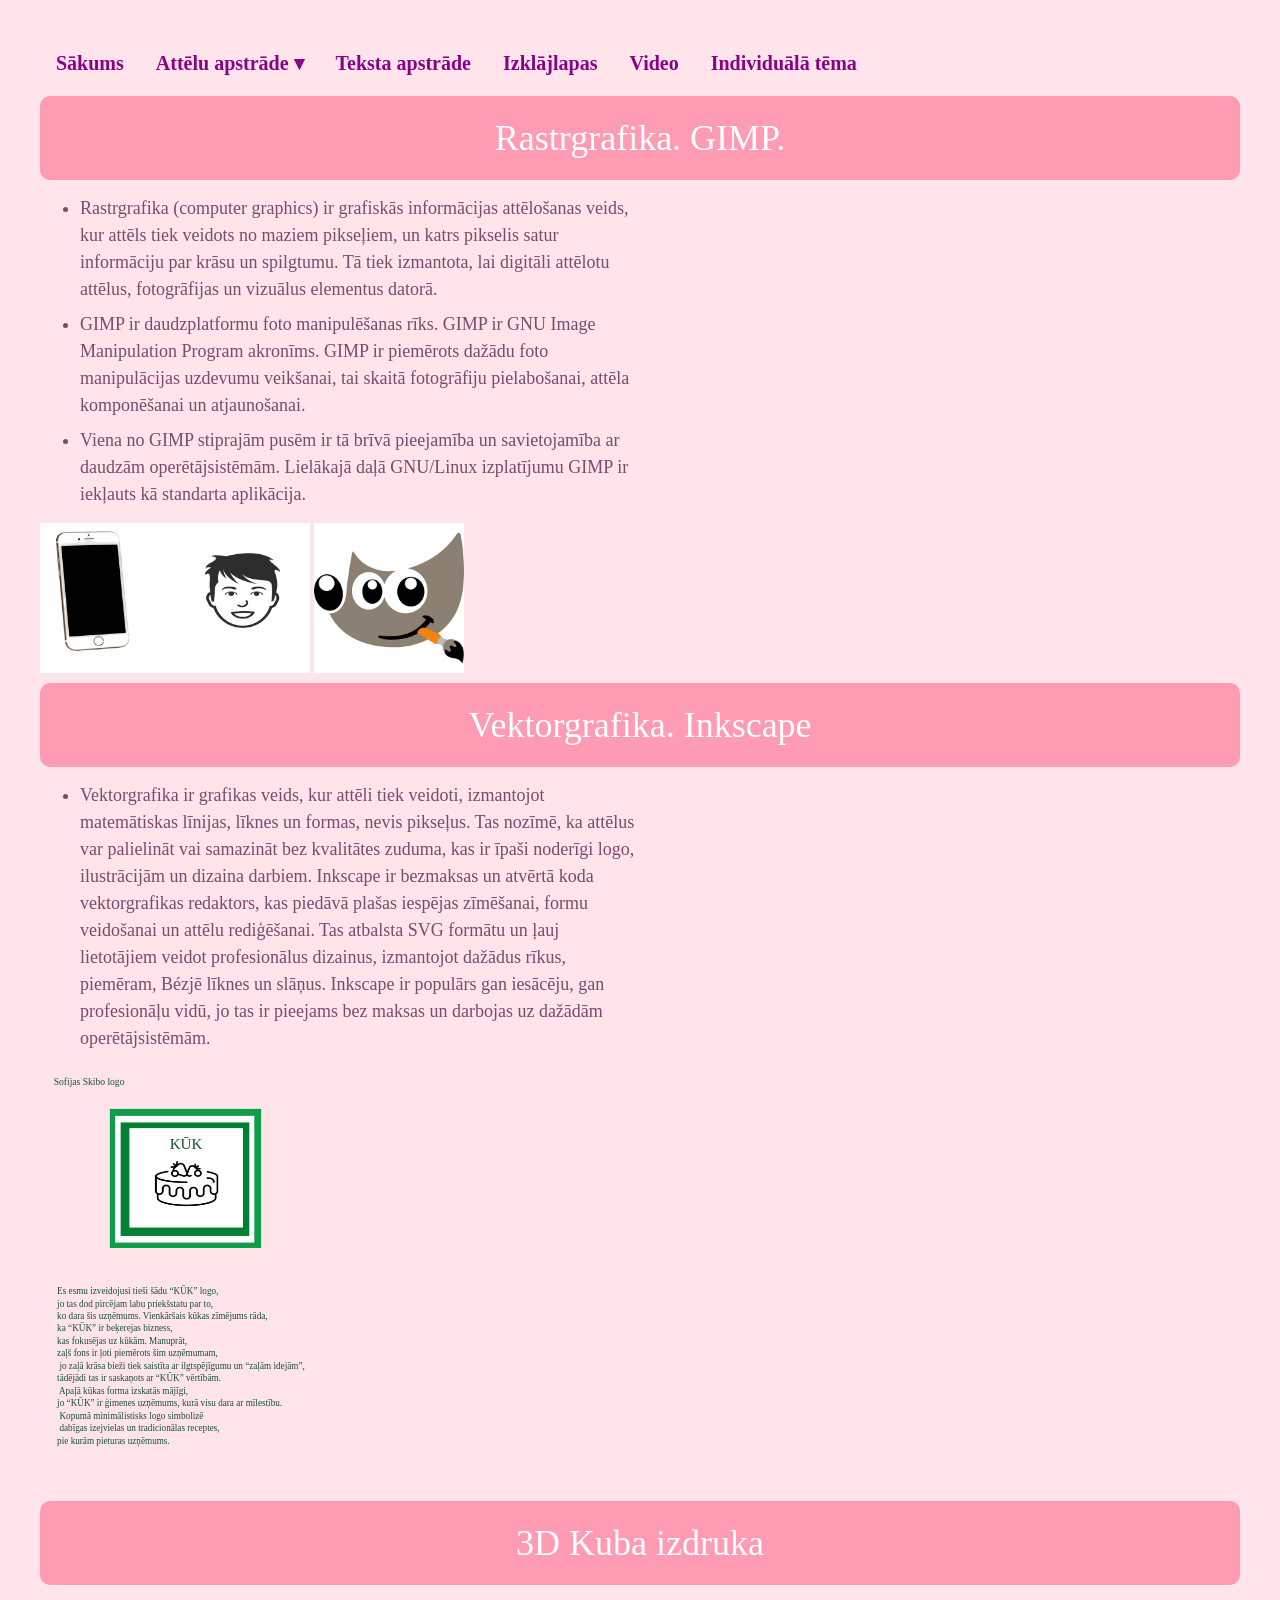
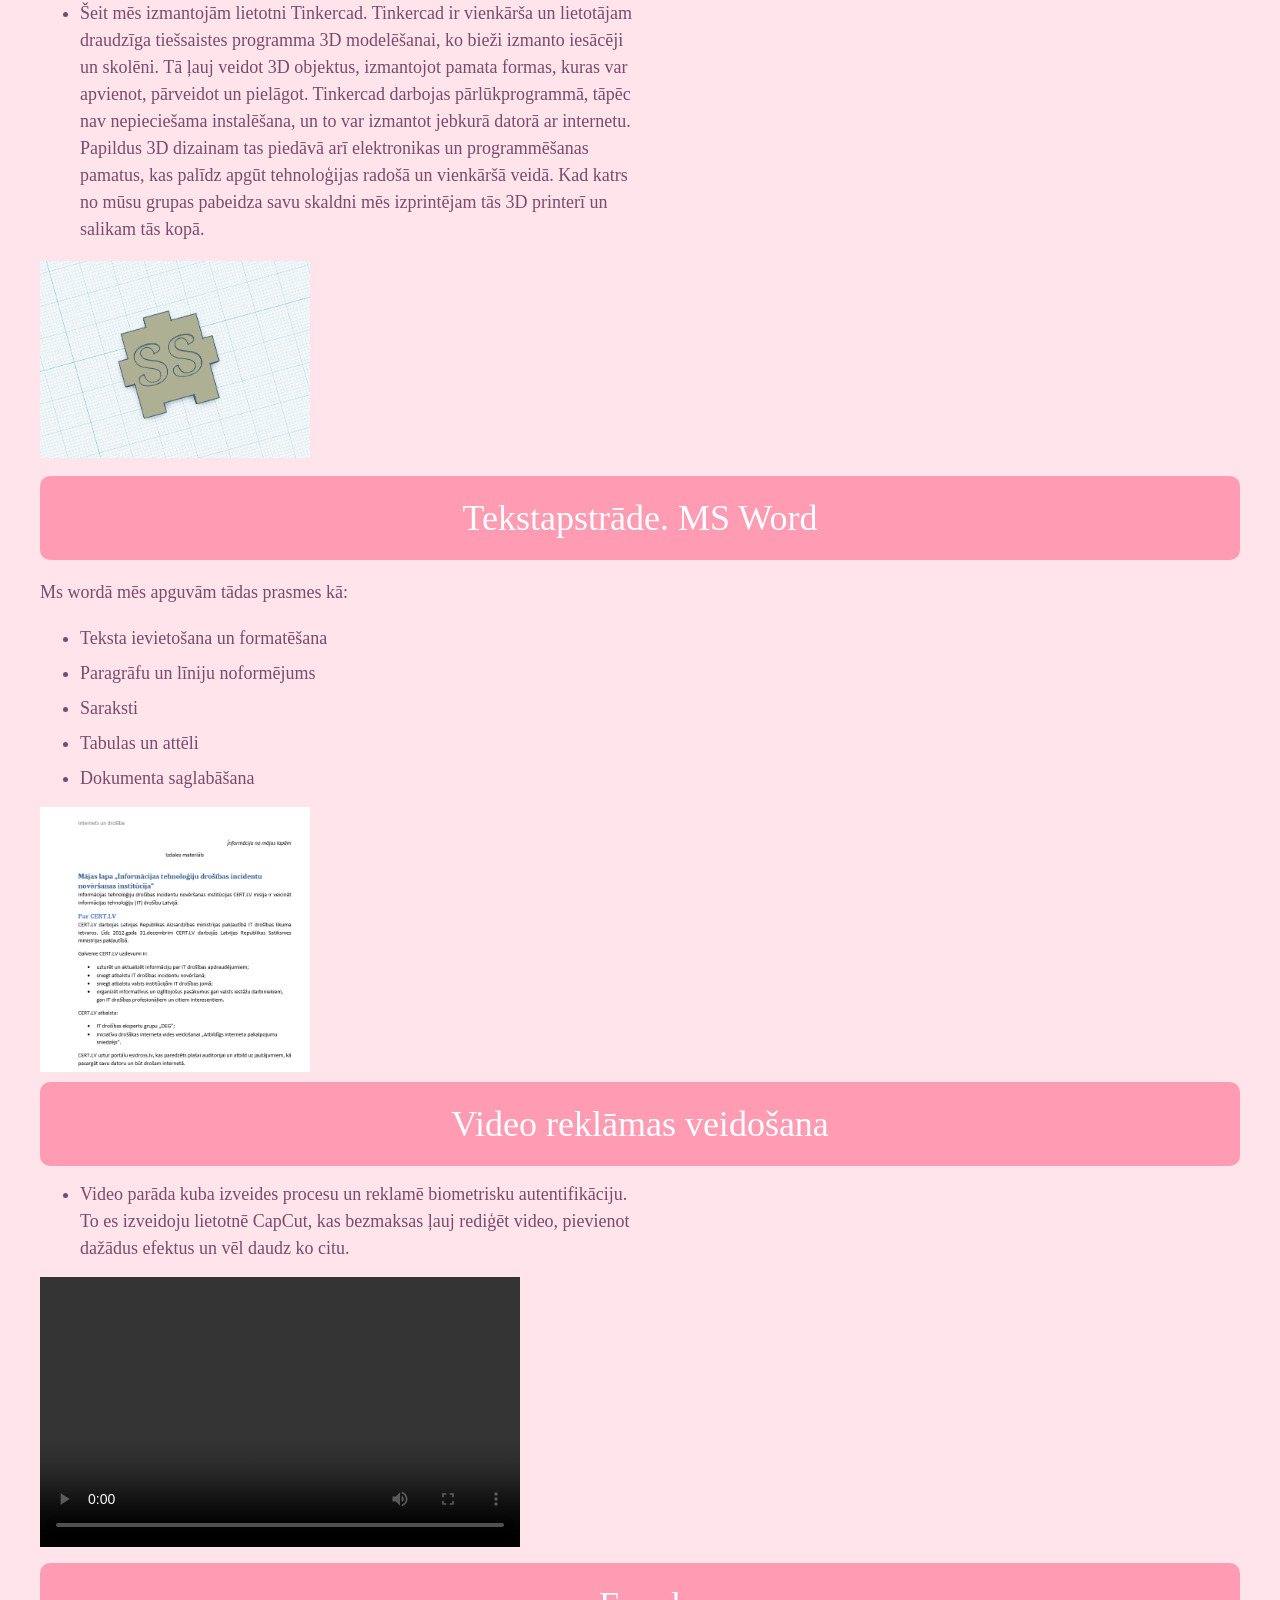
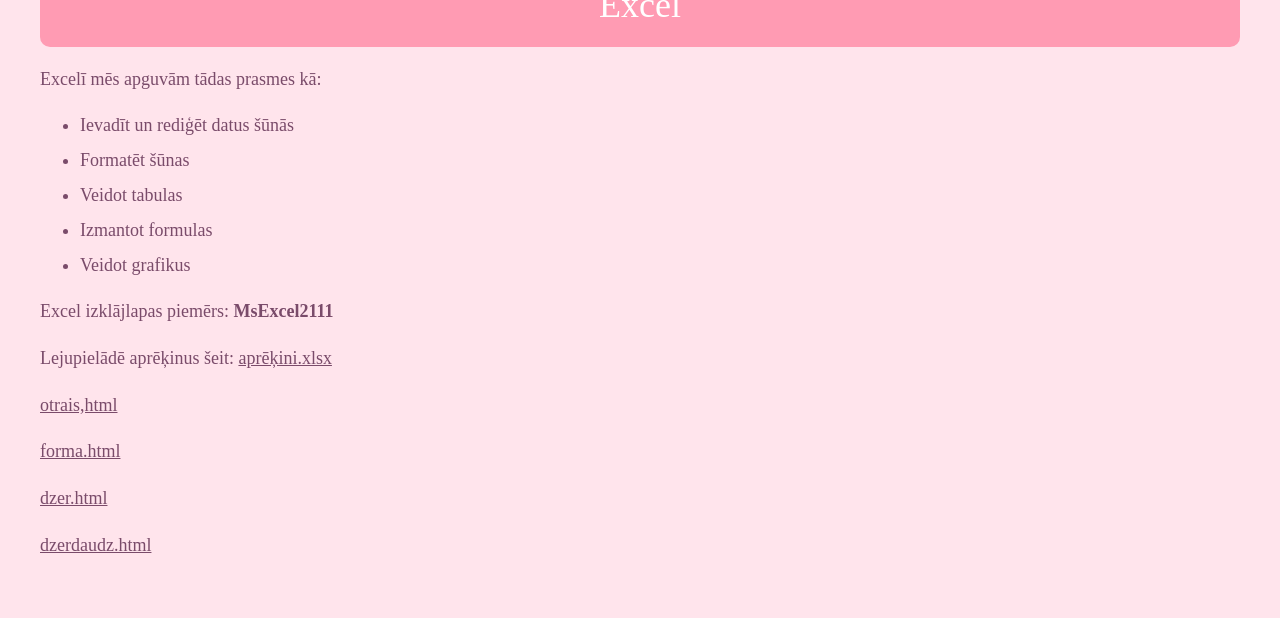
==== index.html @ 5a054ab1 "Update index.html" ====
<!DOCTYPE html> 
<!--
Click nbfs://nbhost/SystemFileSystem/Templates/Licenses/license-default.txt to change this license
Click nbfs://nbhost/SystemFileSystem/Templates/Other/html.html to edit this template
-->

<html lang="lv">
<head>

<meta charset="UTF-8">
<title>Projekts</title>

<link rel="stylesheet" href="css/mansStils.css">
<link rel="stylesheet" href="https://www.w3schools.com/w3css/4/w3.css">

<style>


body, p, li, a, h1, h2, h3{
font-family:"Times New Roman", Times, serif !important;
}


.nav-panel a,
.nav-panel button{
color:darkmagenta !important;
}




</style>

</head>

<body>

<div class="w3-bar nav-panel">

<a href="#sakums" class="w3-bar-item w3-button">Sākums</a>

<div class="w3-dropdown-hover">
<button class="w3-button">Attēlu apstrāde ▾</button>

<div class="w3-dropdown-content w3-bar-block dropdown-menu">
<a href="#rastrgrafika" class="w3-bar-item w3-button">Rastrgrafika</a>
<a href="#vektorgrafika" class="w3-bar-item w3-button">Vektorgrafika</a>
</div>

</div>

<a href="#teksts" class="w3-bar-item w3-button">Teksta apstrāde</a>
<a href="#excel" class="w3-bar-item w3-button">Izklājlapas</a>
<a href="#video" class="w3-bar-item w3-button">Video</a>

<a href="otrais.html" class="w3-bar-item w3-button">Individuālā tēma</a>

</div>


<h1 id="sakums">Rastrgrafika. GIMP.</h1>

<ul>
 
<li id="rastrgrafika">
Rastrgrafika (computer graphics) ir grafiskās informācijas attēlošanas veids,
kur attēls tiek veidots no maziem pikseļiem, un katrs pikselis satur informāciju par krāsu un spilgtumu. 
Tā tiek izmantota, lai digitāli attēlotu attēlus, fotogrāfijas un vizuālus elementus datorā.
</li>

<li>
GIMP ir daudzplatformu foto manipulēšanas rīks. GIMP ir GNU Image Manipulation Program akronīms. 
GIMP ir piemērots dažādu foto manipulācijas uzdevumu veikšanai, tai skaitā fotogrāfiju pielabošanai, 
attēla komponēšanai un atjaunošanai.
</li>

<li>
Viena no GIMP stiprajām pusēm ir tā brīvā pieejamība un savietojamība ar daudzām operētājsistēmām.
Lielākajā daļā GNU/Linux izplatījumu GIMP ir iekļauts kā standarta aplikācija.
</li>

</ul>

<div>
<img src="Images/gif2.gif"  alt="Animācija" style="width:270px;height:auto;">
<img src="Images/gimp.png" alt="gimp" style="width:150px;height:auto;">
</div>

<h1 id="vektorgrafika">Vektorgrafika. Inkscape</h1>

<ul>
<li>
Vektorgrafika ir grafikas veids, kur attēli tiek veidoti, izmantojot matemātiskas līnijas, līknes un formas, nevis pikseļus. 
Tas nozīmē, ka attēlus var palielināt vai samazināt bez kvalitātes zuduma, kas ir īpaši noderīgi logo, ilustrācijām un dizaina darbiem.
Inkscape ir bezmaksas un atvērtā koda vektorgrafikas redaktors, kas piedāvā plašas iespējas zīmēšanai, 
formu veidošanai un attēlu rediģēšanai. Tas atbalsta SVG formātu un ļauj lietotājiem veidot profesionālus dizainus, izmantojot dažādus rīkus,
piemēram, Bézjē līknes un slāņus.
Inkscape ir populārs gan iesācēju, gan profesionāļu vidū, jo tas ir pieejams bez maksas un darbojas uz dažādām operētājsistēmām.
</li>
</ul>

<img src="Images/KŪKlogo.svg" alt="logo" style="width:300px;height:auto;">

<h1>3D Kuba izdruka</h1>



<ul>
<li>
Šeit mēs izmantojām lietotni Tinkercad. Tinkercad ir vienkārša un lietotājam draudzīga tiešsaistes programma 3D modelēšanai, ko bieži izmanto iesācēji un skolēni. 
Tā ļauj veidot 3D objektus, izmantojot pamata formas, kuras var apvienot, pārveidot un pielāgot.
Tinkercad darbojas pārlūkprogrammā, tāpēc nav nepieciešama instalēšana, un to var izmantot jebkurā datorā ar internetu. 
Papildus 3D dizainam tas piedāvā arī elektronikas un programmēšanas pamatus, kas palīdz apgūt tehnoloģijas radošā un vienkāršā veidā.
Kad katrs no mūsu grupas pabeidza savu skaldni mēs  izprintējam tās 3D printerī un salikam tās kopā.
</li>
</ul>
<p><img src="Images/kubs.png" style="width:270px;height:auto;" alt="kubs"></p>
<h1 id="teksts"> Tekstapstrāde. MS Word</h1>

<p>Ms wordā mēs apguvām tādas prasmes kā:</p>

<ul>
<li>Teksta ievietošana un formatēšana</li>
<li>Paragrāfu un līniju noformējums</li>
<li>Saraksti</li>
<li>Tabulas un attēli</li>
<li>Dokumenta saglabāšana</li>
</ul>
<img src="Images/Word.png" alt="Animācija" style="width:270px;height:auto;">

<h1 id="video">Video reklāmas veidošana</h1>
<ul>
<li>Video parāda kuba izveides procesu un reklamē biometrisku autentifikāciju. To es izveidoju lietotnē CapCut, kas bezmaksas
ļauj rediģēt video, pievienot dažādus efektus un vēl daudz ko citu.</li>
</ul>
<video width="480" height="270" controls>
<source src="Images/video.mp4" type="video/mp4">
Jūsu pārlūkprogramma neatbalsta video atskaņošanu.
</video>

<h1 id="excel">Excel</h1>

<p>Excelī mēs apguvām tādas prasmes kā:</p>

<ul>
<li>Ievadīt un rediģēt datus šūnās</li>
<li>Formatēt šūnas</li>
<li>Veidot tabulas</li>
<li>Izmantot formulas</li>
<li>Veidot grafikus</li>
</ul>

<p>Excel izklājlapas piemērs: <strong>MsExcel2111</strong></p>

<p>
Lejupielādē aprēķinus šeit: 
<a href="Images/aprēķini.xlsx" download="MsExcel2111.xlsx">
aprēķini.xlsx
</a>
</p>

<p><a href="otrais.html">otrais,html</a></p>
<p><a href="forma.html">forma.html</a></p>
<p><a href="dzer.html">dzer.html</a></p>
<p><a href="dzerdaudz.html">dzerdaudz.html</a></p>
</body>
</html>
---- css/mansStils.css ----
/*
Click nbfs://nbhost/SystemFileSystem/Templates/Licenses/license-default.txt to change this license
Click nbfs://nbhost/SystemFileSystem/Templates/ClientSide/css.css to edit this template
*/
/* 
    Created on : Mar 18, 2026, 2:24:29 PM
    Author     : sskibo2
*/
body{
    background-color:#ffe4ec;
    font-family:"Times New Roman", Times, serif;
    margin:0;
    padding:40px;
}



h1, h2, h3{
    text-align:center;
}

h1{
    color:#ffffff;
    font-size:40px;
    background-color:#ff9bb3;
    padding:15px;
    border-radius:10px;
}

h2{
    color:#ffffff;
    font-size:30px;
    margin-top:30px;
}

h3{
    color:#ff6f91;
    font-size:22px;
}

p{
    color:#7a4b6a;
    font-size:18px;
    max-width:600px;
    line-height:1.6;
}

ul{
    max-width:600px;
}

li{
    color:#7a4b6a;
    font-size:18px;
    margin-bottom:8px;
}

.nav-panel a,
.nav-panel button{
    font-size:20px;
    font-weight:bold;
}
.img-right {
    float: right;
    margin-left: 15px;
    width: 200px; 
    border-radius: 10px;
}
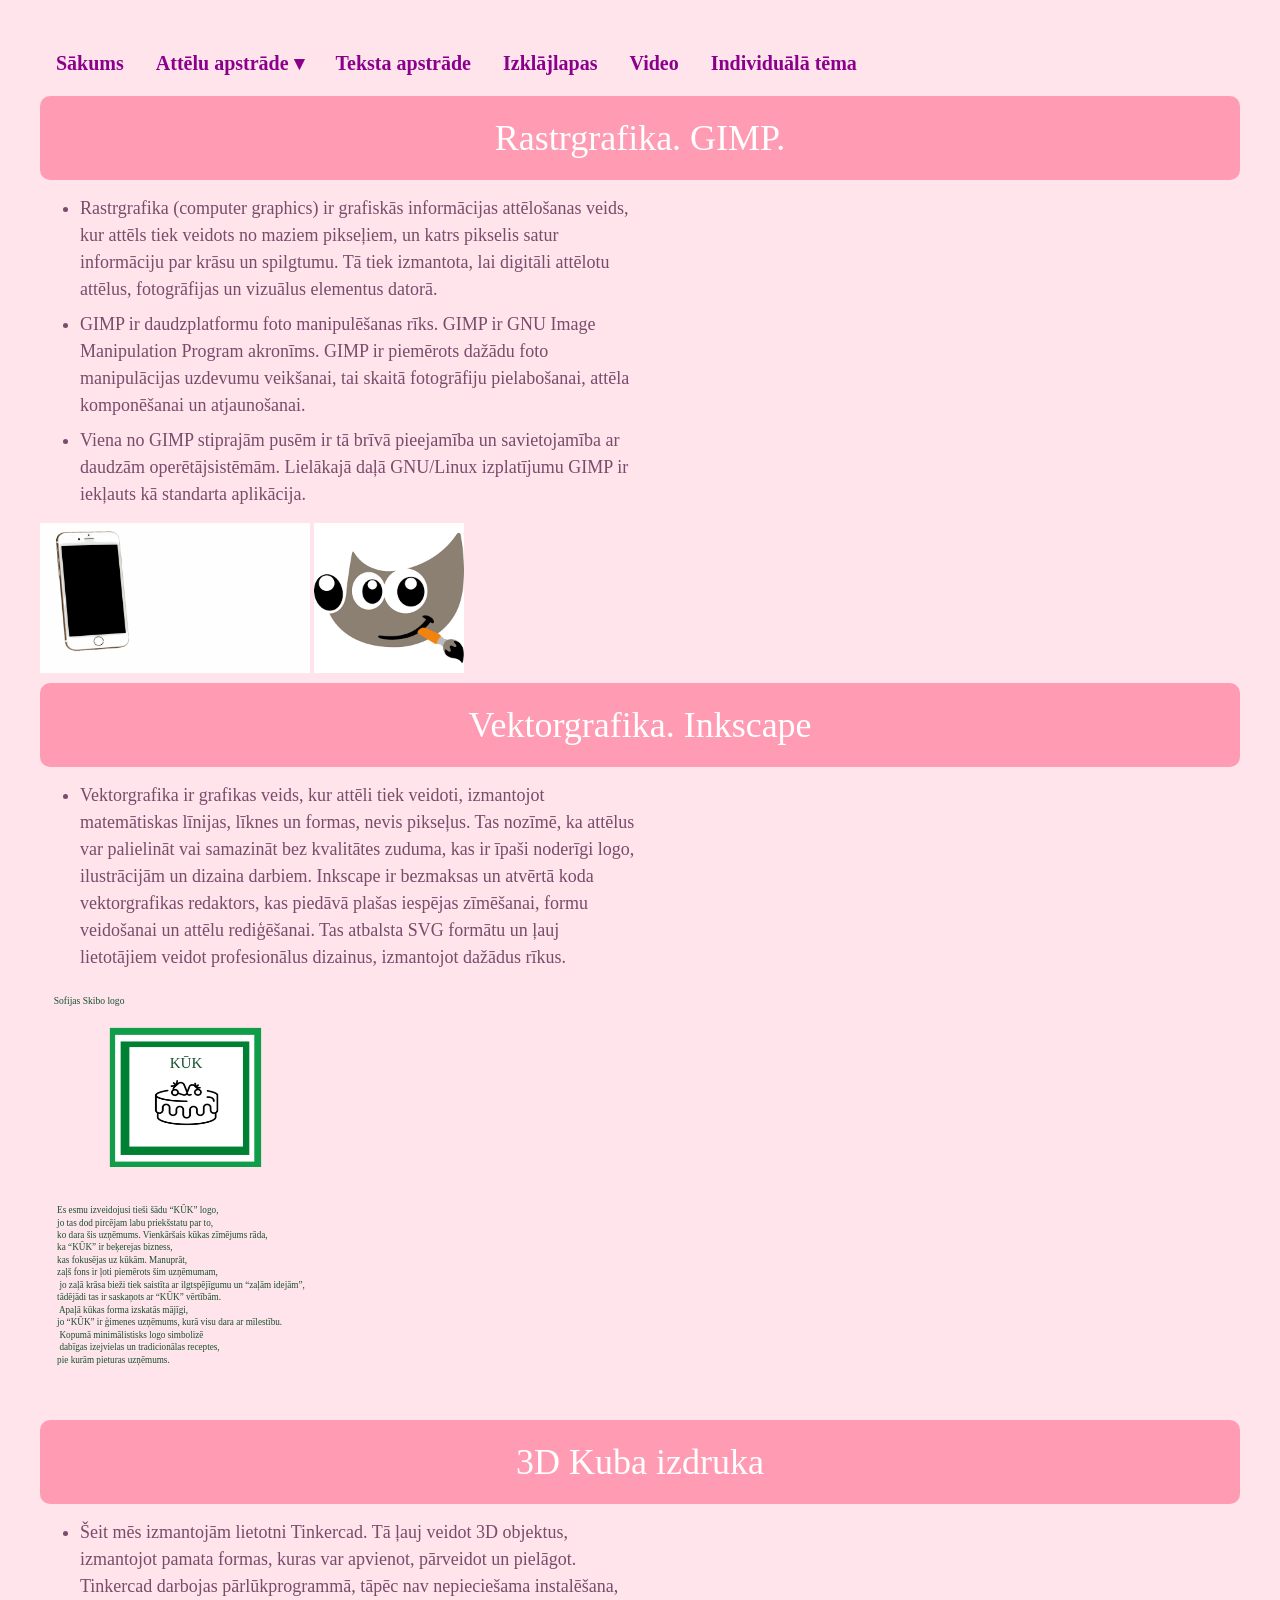
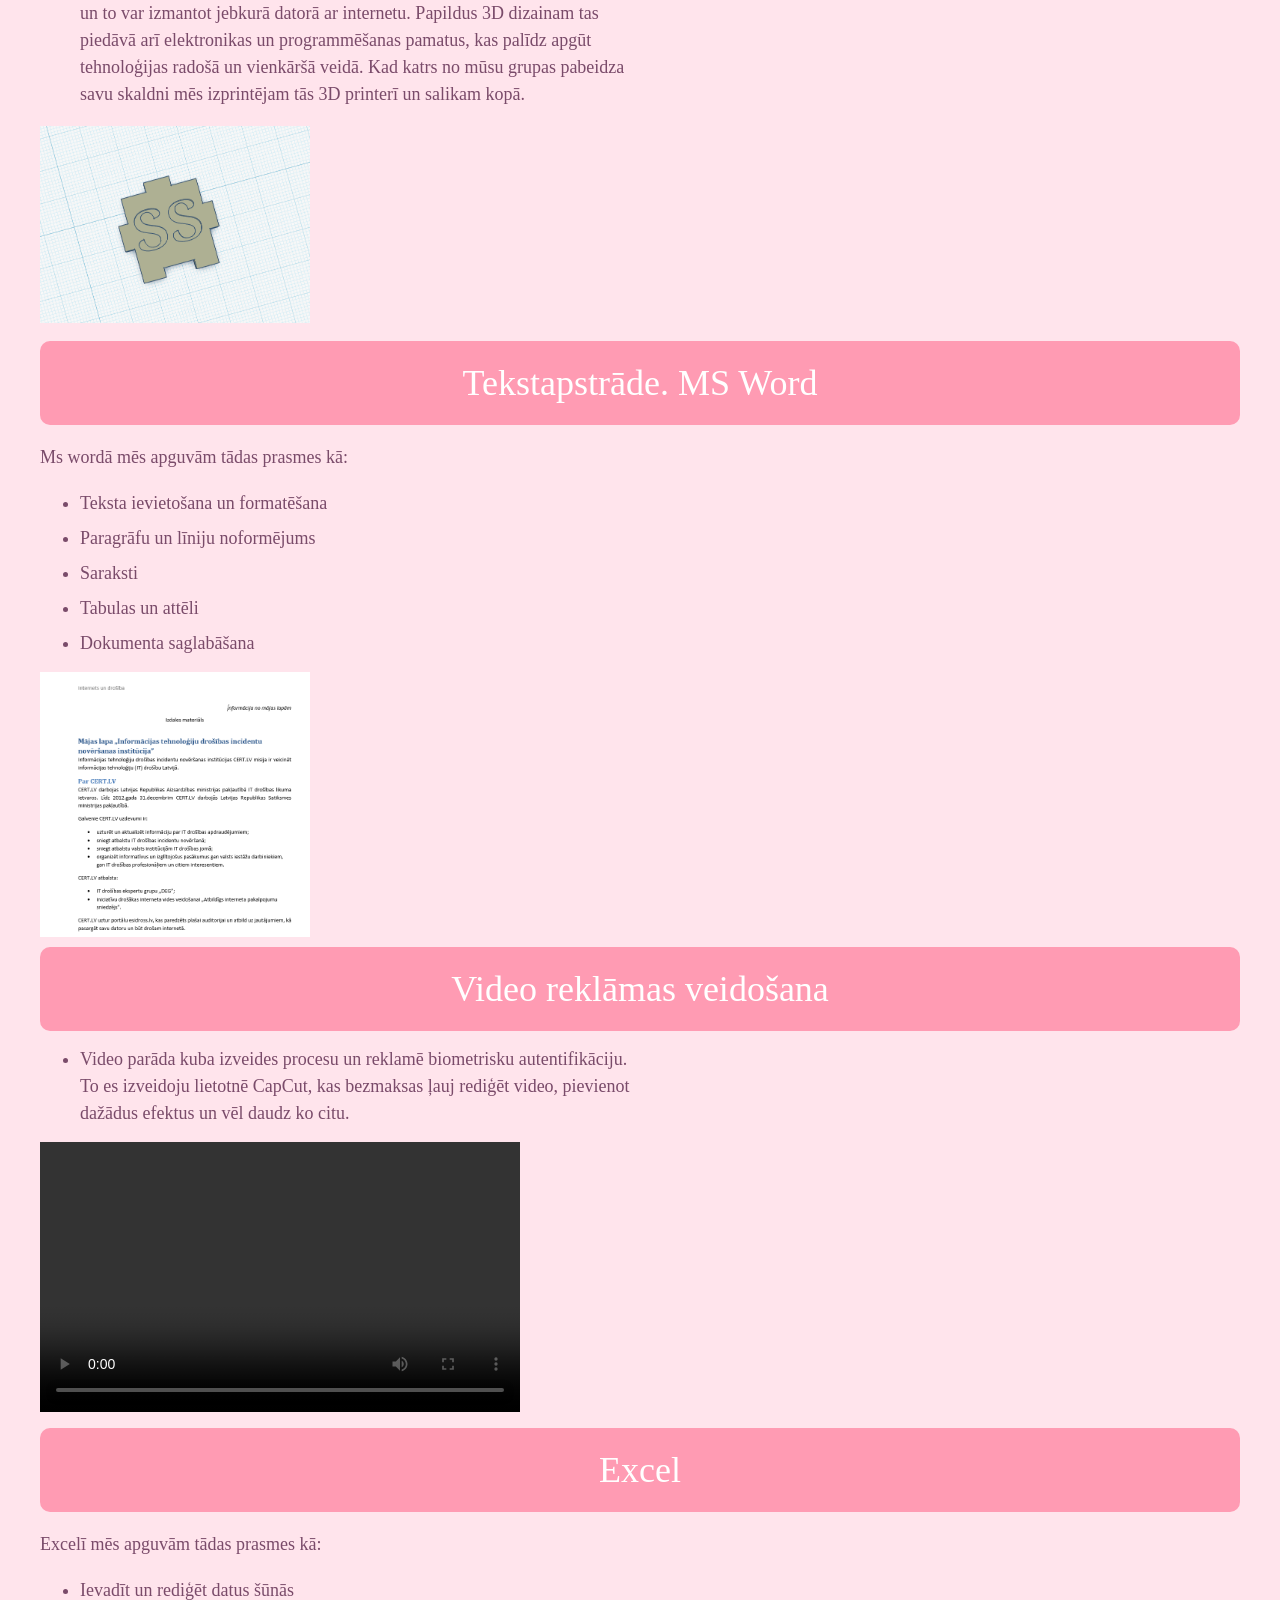
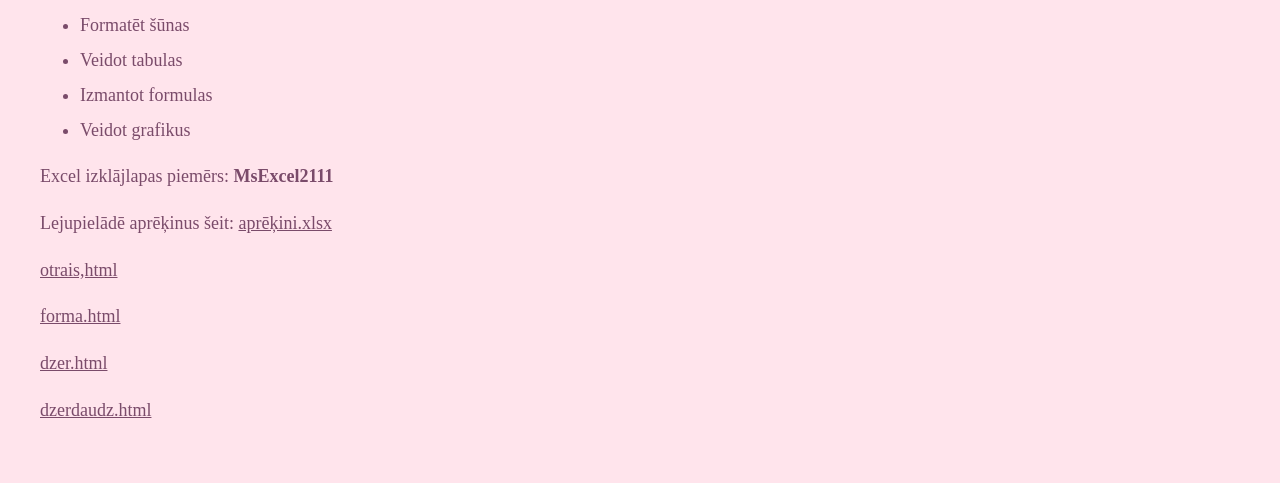
==== commit c7df937a: "Update index.html" ====
--- a/index.html
+++ b/index.html
@@ -93,9 +93,7 @@
 Vektorgrafika ir grafikas veids, kur attēli tiek veidoti, izmantojot matemātiskas līnijas, līknes un formas, nevis pikseļus. 
 Tas nozīmē, ka attēlus var palielināt vai samazināt bez kvalitātes zuduma, kas ir īpaši noderīgi logo, ilustrācijām un dizaina darbiem.
 Inkscape ir bezmaksas un atvērtā koda vektorgrafikas redaktors, kas piedāvā plašas iespējas zīmēšanai, 
-formu veidošanai un attēlu rediģēšanai. Tas atbalsta SVG formātu un ļauj lietotājiem veidot profesionālus dizainus, izmantojot dažādus rīkus,
-piemēram, Bézjē līknes un slāņus.
-Inkscape ir populārs gan iesācēju, gan profesionāļu vidū, jo tas ir pieejams bez maksas un darbojas uz dažādām operētājsistēmām.
+formu veidošanai un attēlu rediģēšanai. Tas atbalsta SVG formātu un ļauj lietotājiem veidot profesionālus dizainus, izmantojot dažādus rīkus.
 </li>
 </ul>
 
@@ -107,11 +105,11 @@
 
 <ul>
 <li>
-Šeit mēs izmantojām lietotni Tinkercad. Tinkercad ir vienkārša un lietotājam draudzīga tiešsaistes programma 3D modelēšanai, ko bieži izmanto iesācēji un skolēni. 
+Šeit mēs izmantojām lietotni Tinkercad. 
 Tā ļauj veidot 3D objektus, izmantojot pamata formas, kuras var apvienot, pārveidot un pielāgot.
 Tinkercad darbojas pārlūkprogrammā, tāpēc nav nepieciešama instalēšana, un to var izmantot jebkurā datorā ar internetu. 
 Papildus 3D dizainam tas piedāvā arī elektronikas un programmēšanas pamatus, kas palīdz apgūt tehnoloģijas radošā un vienkāršā veidā.
-Kad katrs no mūsu grupas pabeidza savu skaldni mēs  izprintējam tās 3D printerī un salikam tās kopā.
+Kad katrs no mūsu grupas pabeidza savu skaldni mēs izprintējam tās 3D printerī un salikam kopā.
 </li>
 </ul>
 <p><img src="Images/kubs.png" style="width:270px;height:auto;" alt="kubs"></p>
--- a/css/mansStils.css
+++ b/css/mansStils.css
@@ -60,9 +60,3 @@
     font-size:20px;
     font-weight:bold;
 }
-.img-right {
-    float: right;
-    margin-left: 15px;
-    width: 200px; 
-    border-radius: 10px;
-}
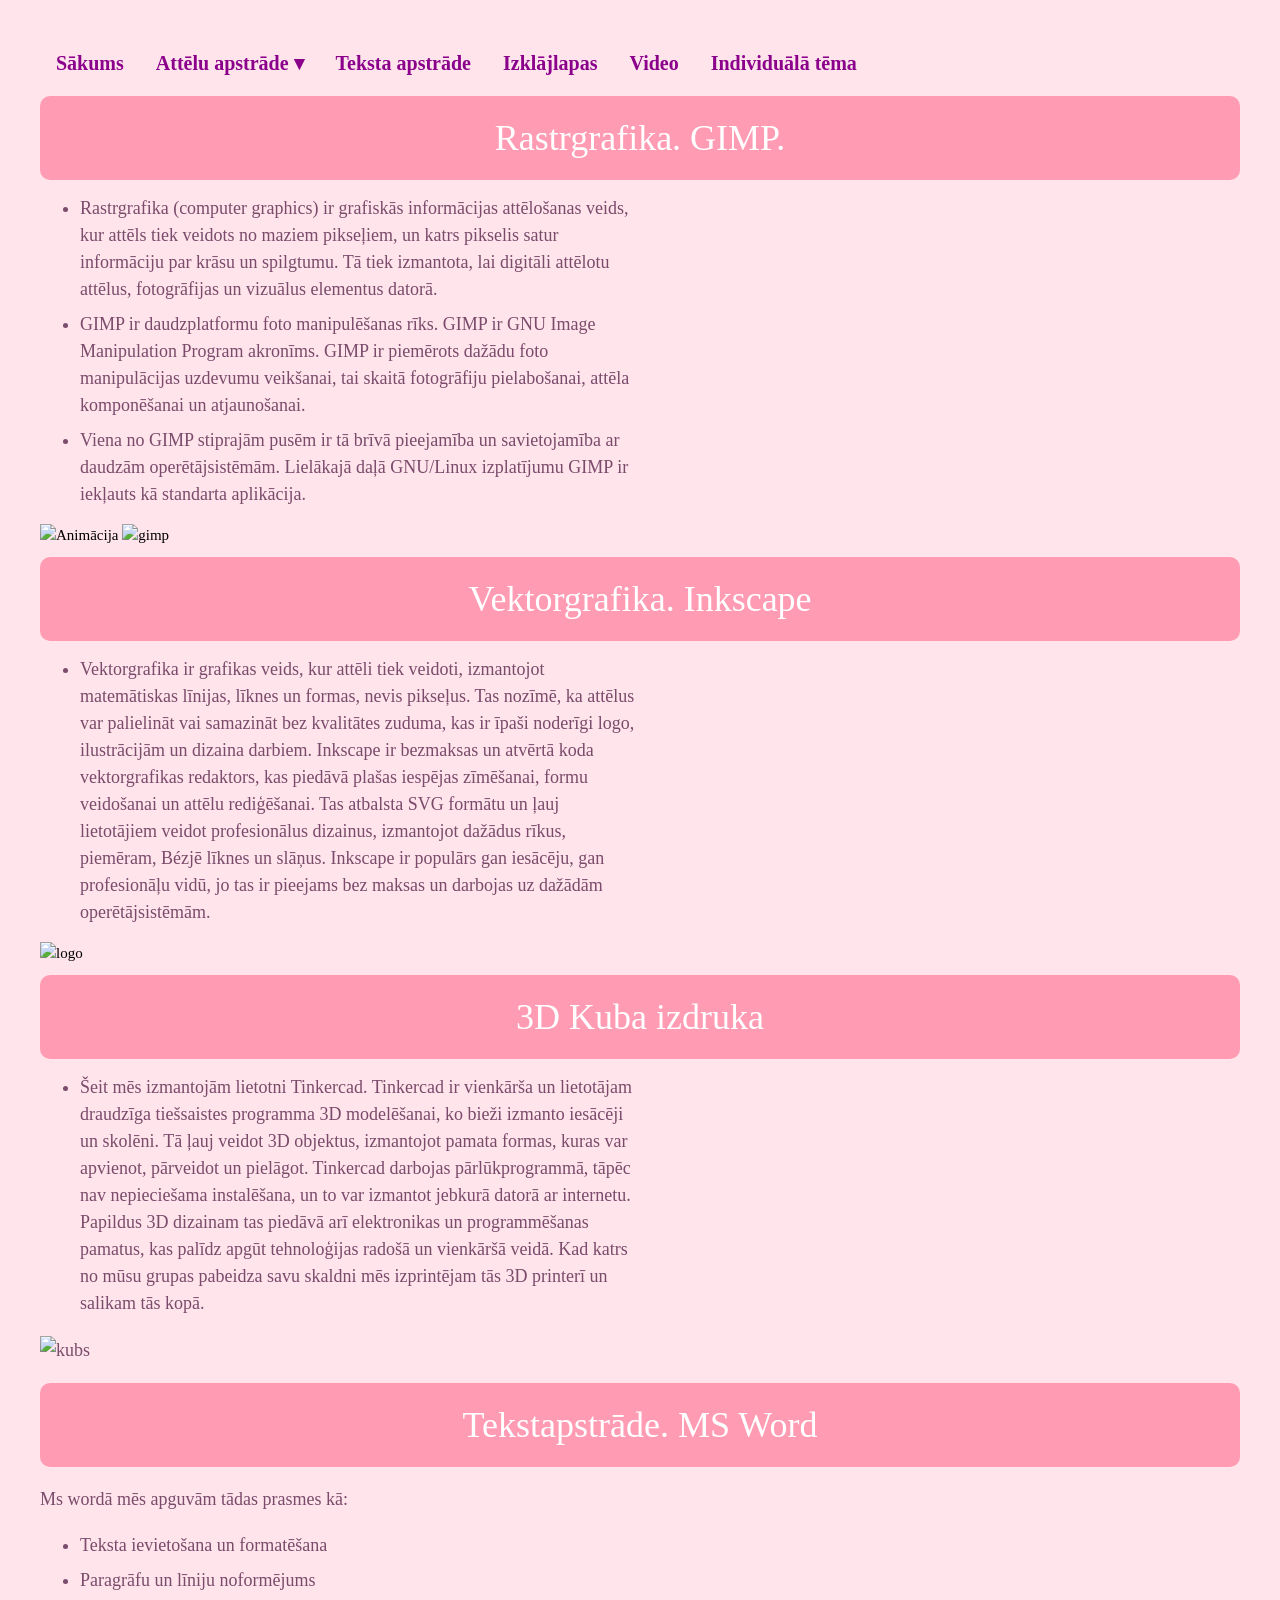
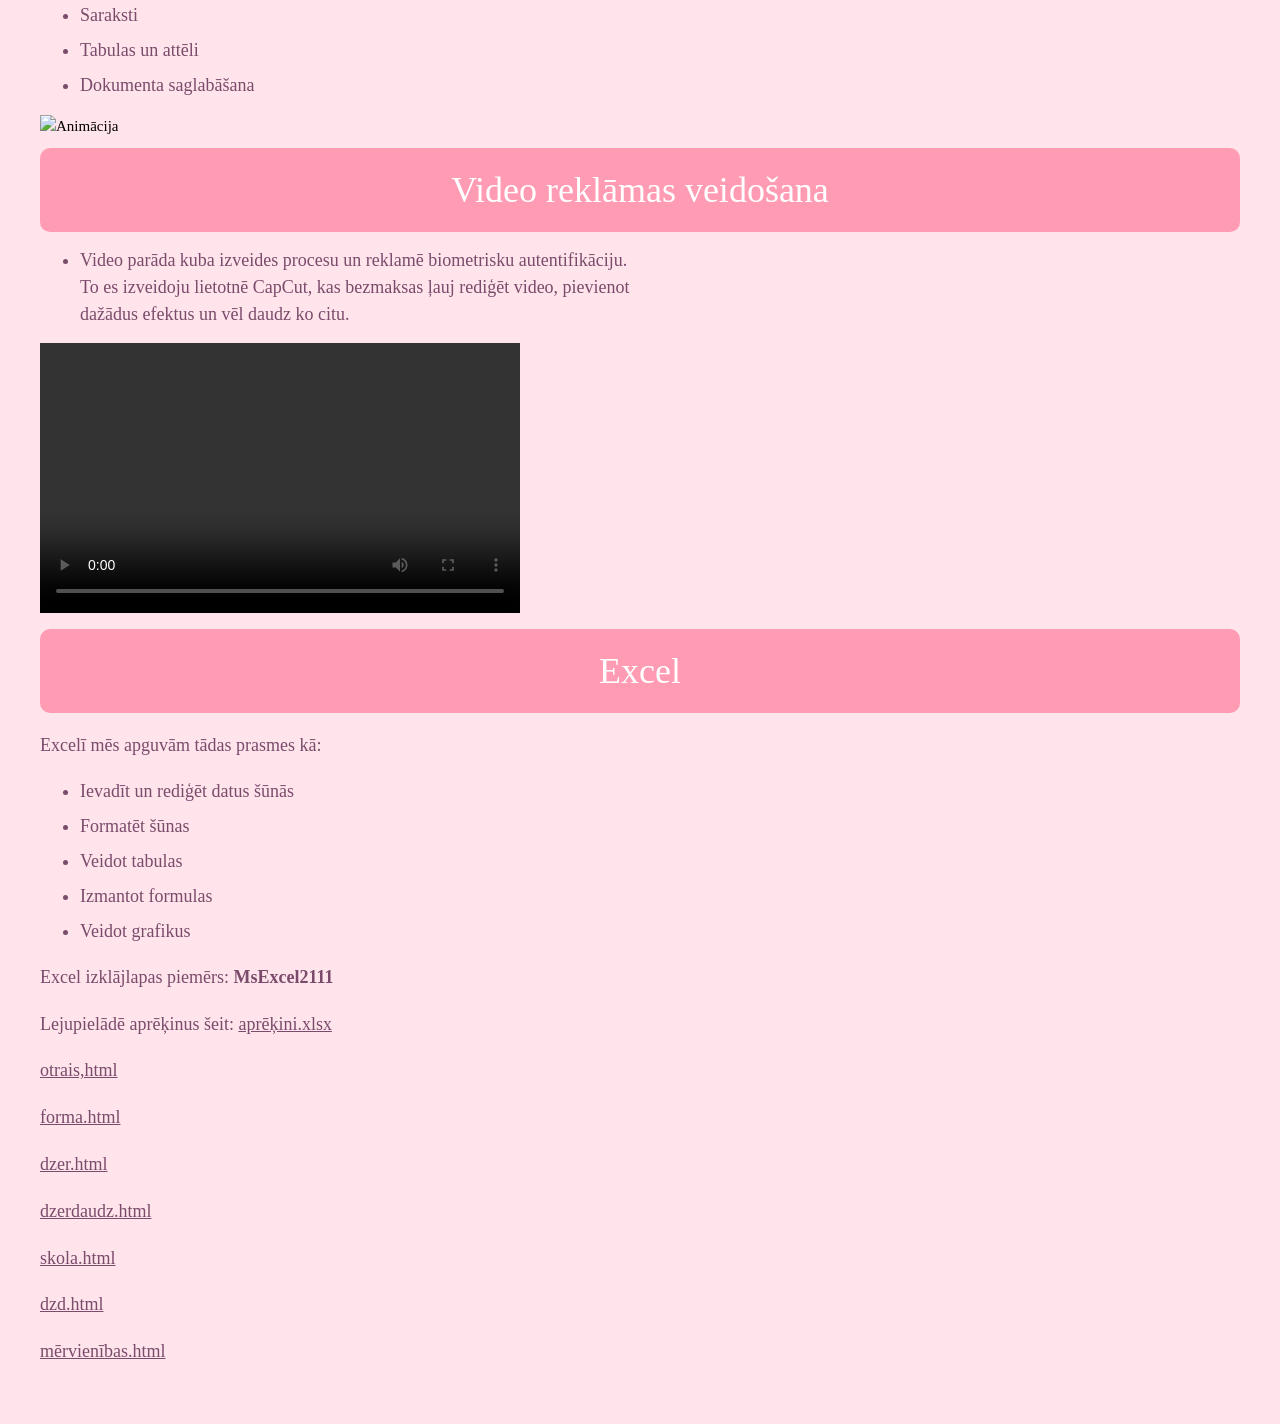
==== commit 185c7d57: "Add files via upload" ====
--- a/index.html
+++ b/index.html
@@ -10,7 +10,7 @@
 <meta charset="UTF-8">
 <title>Projekts</title>
 
-<link rel="stylesheet" href="css/mansStils.css">
+<link rel="stylesheet" href="mansStils.css">
 <link rel="stylesheet" href="https://www.w3schools.com/w3css/4/w3.css">
 
 <style>
@@ -82,8 +82,8 @@
 </ul>
 
 <div>
-<img src="Images/gif2.gif"  alt="Animācija" style="width:270px;height:auto;">
-<img src="Images/gimp.png" alt="gimp" style="width:150px;height:auto;">
+<img src="images/gif2.gif" alt="Animācija" style="width:270px;height:auto;">
+<img src="images/gimp.png" alt="gimp" style="width:150px;height:auto;">
 </div>
 
 <h1 id="vektorgrafika">Vektorgrafika. Inkscape</h1>
@@ -93,11 +93,13 @@
 Vektorgrafika ir grafikas veids, kur attēli tiek veidoti, izmantojot matemātiskas līnijas, līknes un formas, nevis pikseļus. 
 Tas nozīmē, ka attēlus var palielināt vai samazināt bez kvalitātes zuduma, kas ir īpaši noderīgi logo, ilustrācijām un dizaina darbiem.
 Inkscape ir bezmaksas un atvērtā koda vektorgrafikas redaktors, kas piedāvā plašas iespējas zīmēšanai, 
-formu veidošanai un attēlu rediģēšanai. Tas atbalsta SVG formātu un ļauj lietotājiem veidot profesionālus dizainus, izmantojot dažādus rīkus.
+formu veidošanai un attēlu rediģēšanai. Tas atbalsta SVG formātu un ļauj lietotājiem veidot profesionālus dizainus, izmantojot dažādus rīkus,
+piemēram, Bézjē līknes un slāņus.
+Inkscape ir populārs gan iesācēju, gan profesionāļu vidū, jo tas ir pieejams bez maksas un darbojas uz dažādām operētājsistēmām.
 </li>
 </ul>
 
-<img src="Images/KŪKlogo.svg" alt="logo" style="width:300px;height:auto;">
+<img src="images/KŪKlogo.svg" alt="logo" style="width:300px;height:auto;">
 
 <h1>3D Kuba izdruka</h1>
 
@@ -105,14 +107,14 @@
 
 <ul>
 <li>
-Šeit mēs izmantojām lietotni Tinkercad. 
+Šeit mēs izmantojām lietotni Tinkercad. Tinkercad ir vienkārša un lietotājam draudzīga tiešsaistes programma 3D modelēšanai, ko bieži izmanto iesācēji un skolēni. 
 Tā ļauj veidot 3D objektus, izmantojot pamata formas, kuras var apvienot, pārveidot un pielāgot.
 Tinkercad darbojas pārlūkprogrammā, tāpēc nav nepieciešama instalēšana, un to var izmantot jebkurā datorā ar internetu. 
 Papildus 3D dizainam tas piedāvā arī elektronikas un programmēšanas pamatus, kas palīdz apgūt tehnoloģijas radošā un vienkāršā veidā.
-Kad katrs no mūsu grupas pabeidza savu skaldni mēs izprintējam tās 3D printerī un salikam kopā.
+Kad katrs no mūsu grupas pabeidza savu skaldni mēs  izprintējam tās 3D printerī un salikam tās kopā.
 </li>
 </ul>
-<p><img src="Images/kubs.png" style="width:270px;height:auto;" alt="kubs"></p>
+<p><img src="images/kubs.png" style="width:270px;height:auto;" alt="kubs"></p>
 <h1 id="teksts"> Tekstapstrāde. MS Word</h1>
 
 <p>Ms wordā mēs apguvām tādas prasmes kā:</p>
@@ -124,7 +126,7 @@
 <li>Tabulas un attēli</li>
 <li>Dokumenta saglabāšana</li>
 </ul>
-<img src="Images/Word.png" alt="Animācija" style="width:270px;height:auto;">
+<img src="images/Word.png" alt="Animācija" style="width:270px;height:auto;">
 
 <h1 id="video">Video reklāmas veidošana</h1>
 <ul>
@@ -132,7 +134,7 @@
 ļauj rediģēt video, pievienot dažādus efektus un vēl daudz ko citu.</li>
 </ul>
 <video width="480" height="270" controls>
-<source src="Images/video.mp4" type="video/mp4">
+<source src="images/video.mp4" type="video/mp4">
 Jūsu pārlūkprogramma neatbalsta video atskaņošanu.
 </video>
 
@@ -152,7 +154,7 @@
 
 <p>
 Lejupielādē aprēķinus šeit: 
-<a href="Images/aprēķini.xlsx" download="MsExcel2111.xlsx">
+<a href="images/aprēķini.xlsx" download="MsExcel2111.xlsx">
 aprēķini.xlsx
 </a>
 </p>
@@ -161,5 +163,8 @@
 <p><a href="forma.html">forma.html</a></p>
 <p><a href="dzer.html">dzer.html</a></p>
 <p><a href="dzerdaudz.html">dzerdaudz.html</a></p>
+<p><a href="skola.html">skola.html</a></p>
+<p><a href="dzd.html">dzd.html</a></p>
+<p><a href="mērvienības.html">mērvienības.html</a></p>
 </body>
-</html>
+</html>
--- a/mansStils.css
+++ b/mansStils.css
@@ -0,0 +1,63 @@
+/*
+Click nbfs://nbhost/SystemFileSystem/Templates/Licenses/license-default.txt to change this license
+Click nbfs://nbhost/SystemFileSystem/Templates/ClientSide/css.css to edit this template
+*/
+/* 
+    Created on : Mar 18, 2026, 2:24:29 PM
+    Author     : sskibo2
+*/
+body{
+    background-color:#ffe4ec;
+    font-family:"Times New Roman", Times, serif;
+    margin:0;
+    padding:40px;
+}
+
+h1, h2, h3{
+    text-align:center;
+}
+
+h1{
+    color:#ffffff;
+    font-size:40px;
+    background-color:#ff9bb3;
+    padding:15px;
+    border-radius:10px;
+}
+
+h2{
+    color:#ffffff;
+    font-size:30px;
+    margin-top:30px;
+}
+
+h3{
+    color:#ff6f91;
+    font-size:22px;
+}
+
+
+p{
+    color:#7a4b6a;
+    font-size:18px;
+    max-width:600px;
+    line-height:1.6;
+}
+
+
+ul{
+    max-width:600px;
+}
+
+li{
+    color:#7a4b6a;
+    font-size:18px;
+    margin-bottom:8px;
+}
+.nav-panel a,
+.nav-panel button{
+font-size:20px;
+font-weight:bold;
+}   
+
+
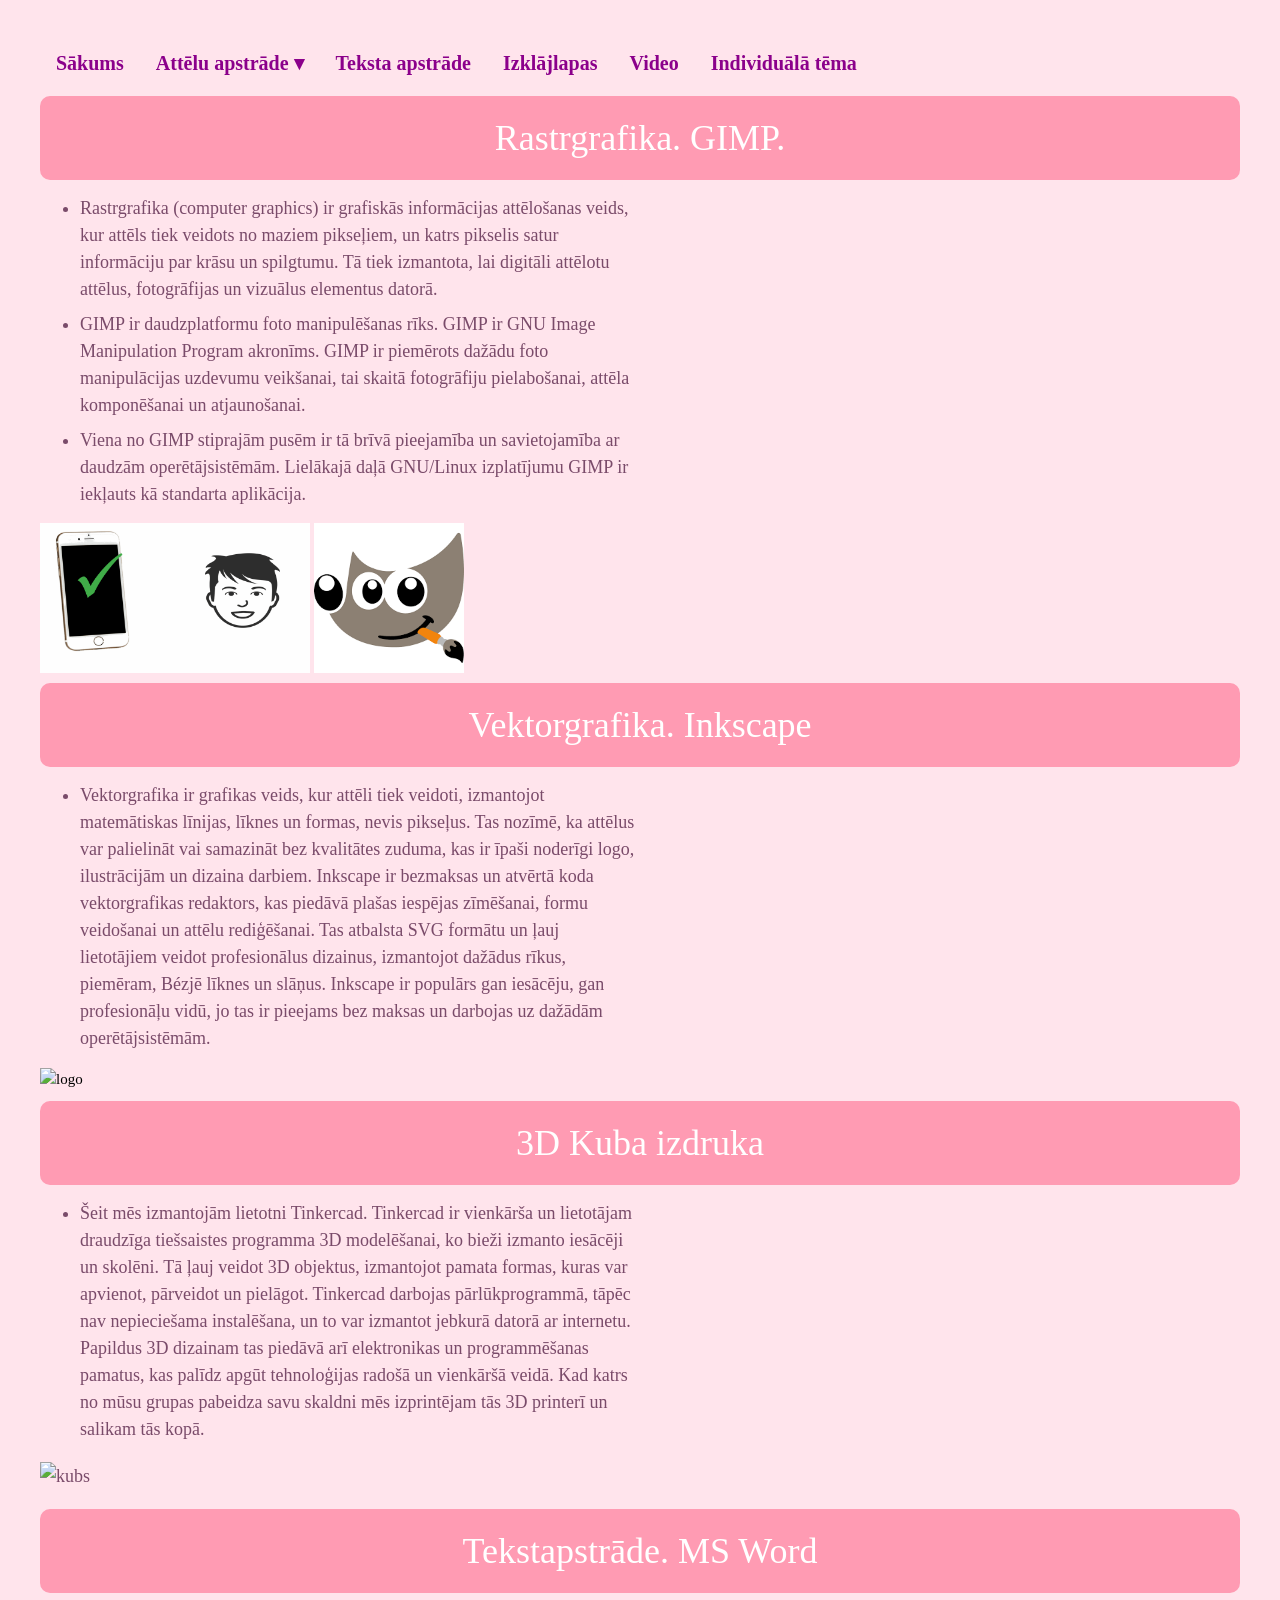
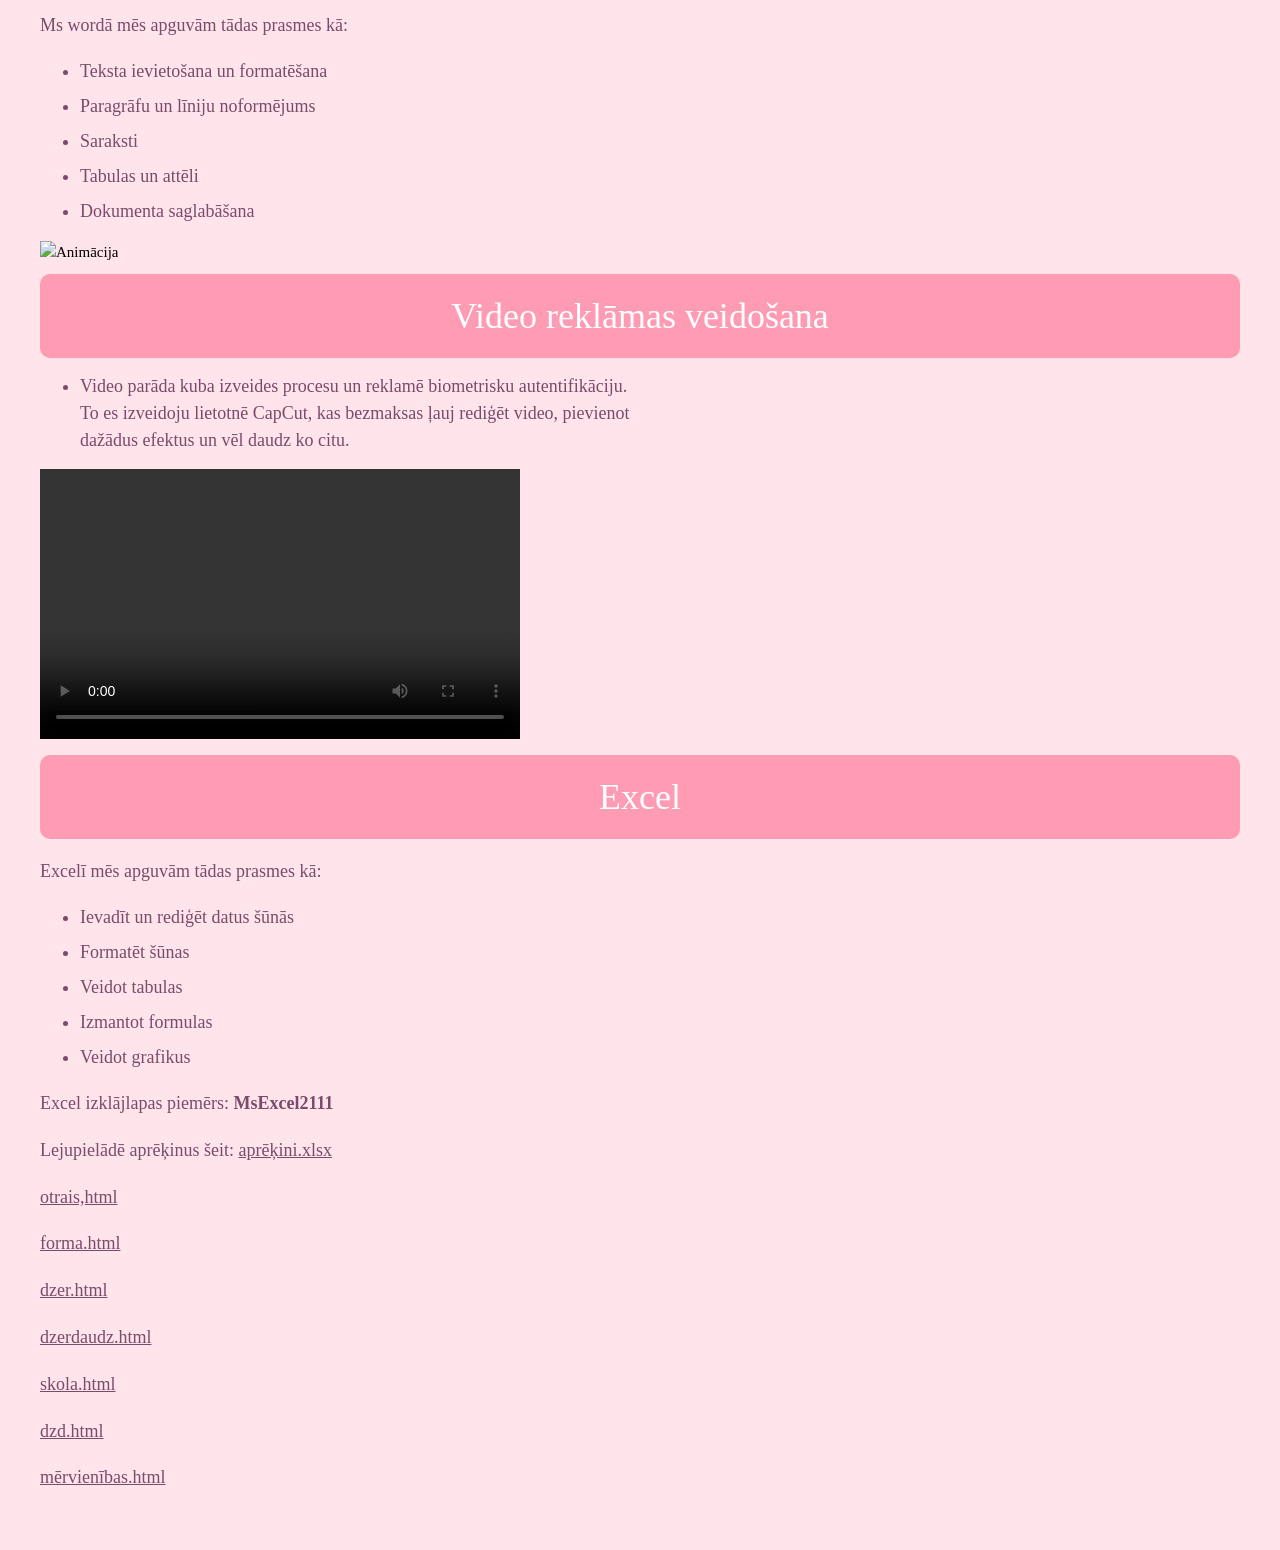
==== commit 7ac5aa15: "Update index.html" ====
--- a/index.html
+++ b/index.html
@@ -82,8 +82,8 @@
 </ul>
 
 <div>
-<img src="images/gif2.gif" alt="Animācija" style="width:270px;height:auto;">
-<img src="images/gimp.png" alt="gimp" style="width:150px;height:auto;">
+<img src="Images/gif2.gif" alt="Animācija" style="width:270px;height:auto;">
+<img src="Images/gimp.png" alt="gimp" style="width:150px;height:auto;">
 </div>
 
 <h1 id="vektorgrafika">Vektorgrafika. Inkscape</h1>
@@ -165,6 +165,6 @@
 <p><a href="dzerdaudz.html">dzerdaudz.html</a></p>
 <p><a href="skola.html">skola.html</a></p>
 <p><a href="dzd.html">dzd.html</a></p>
-<p><a href="mērvienības.html">mērvienības.html</a></p>
+<p><a href="mervienības.html">mērvienības.html</a></p>
 </body>
-</html>+</html>
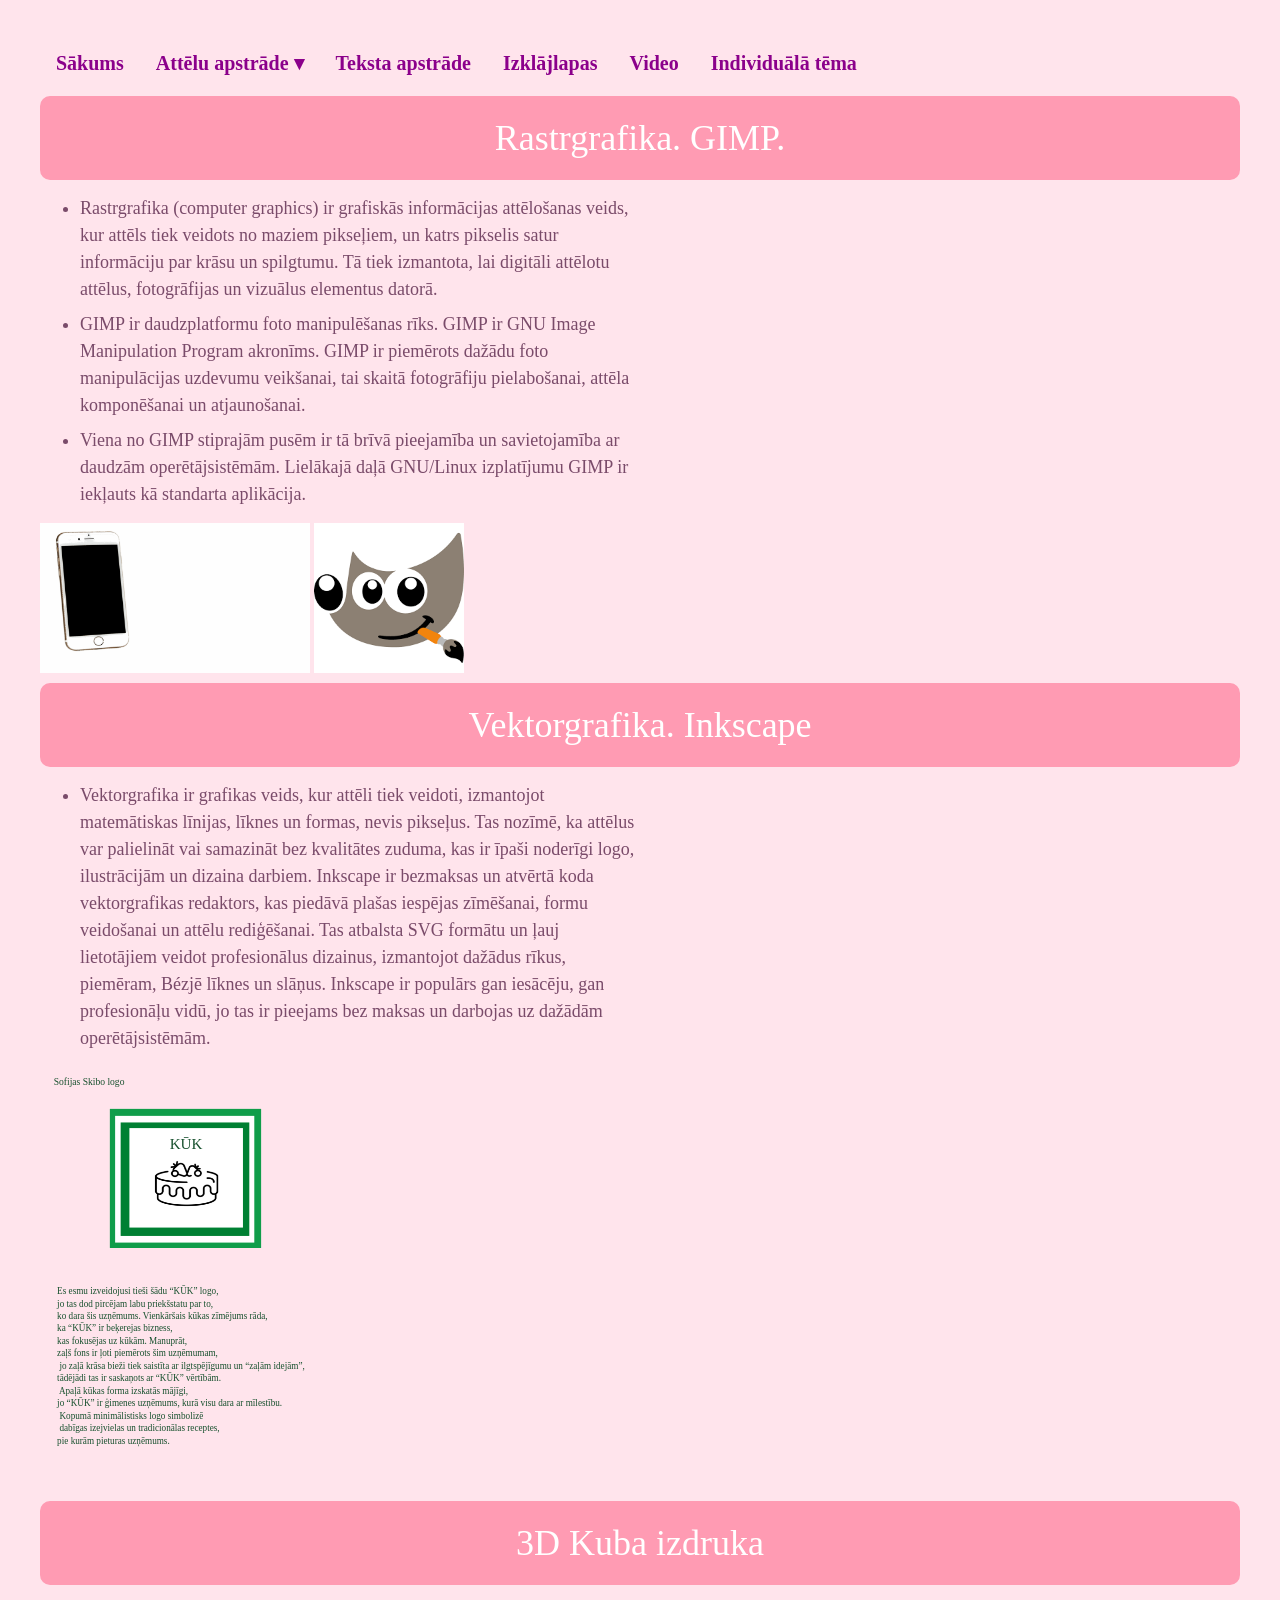
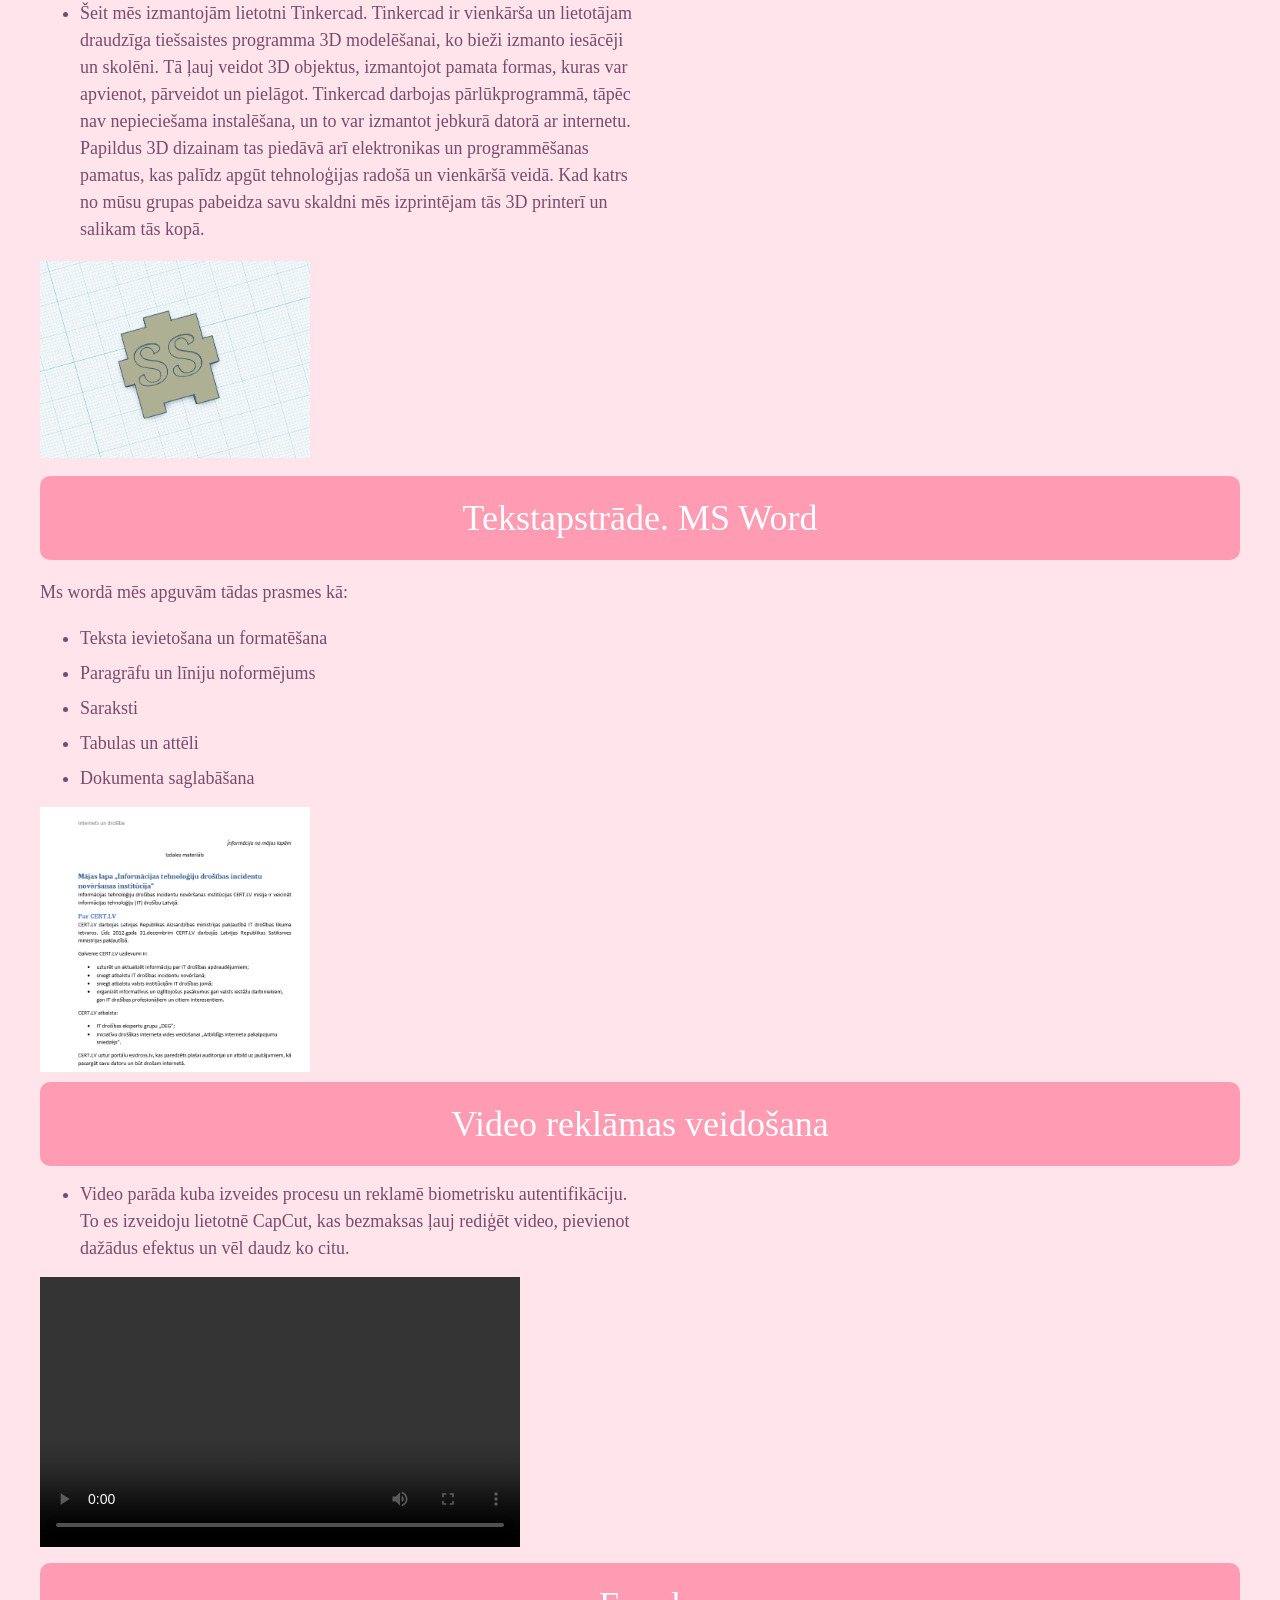
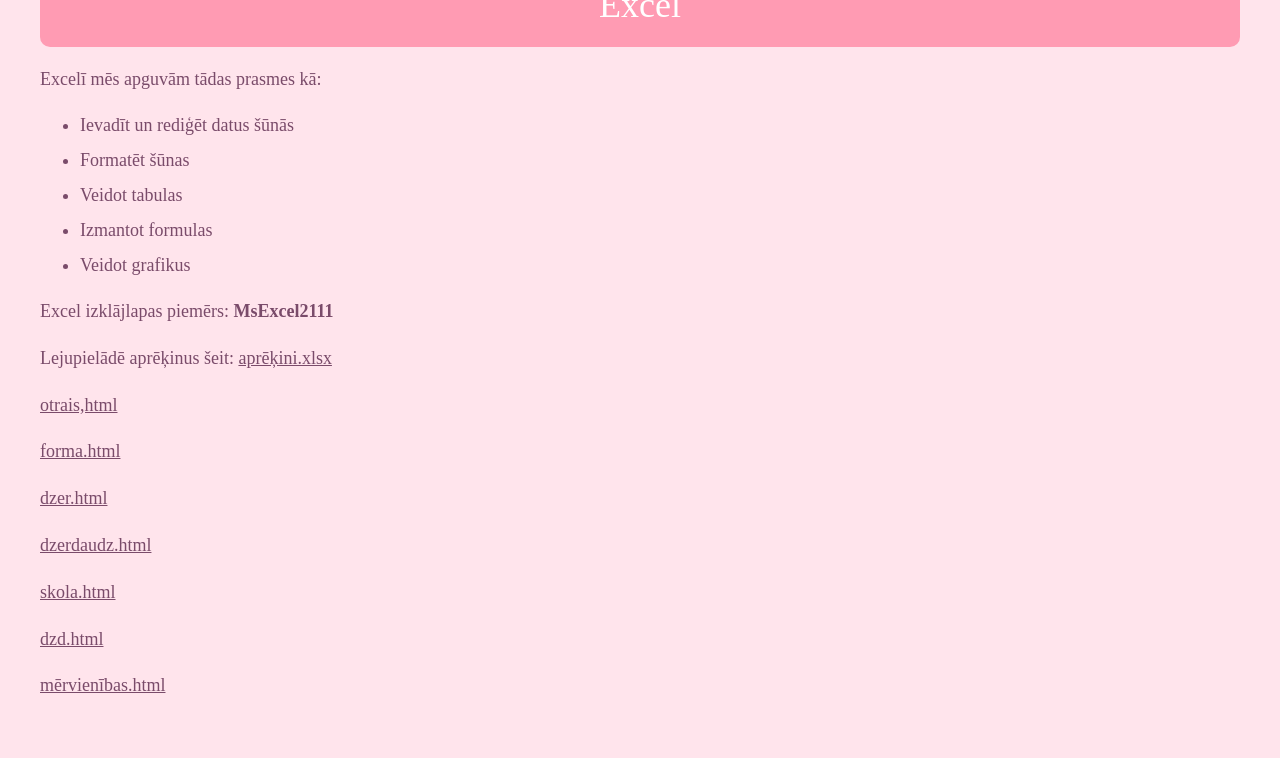
==== commit 5a6957e9: "Update index.html" ====
--- a/index.html
+++ b/index.html
@@ -99,7 +99,7 @@
 </li>
 </ul>
 
-<img src="images/KŪKlogo.svg" alt="logo" style="width:300px;height:auto;">
+<img src="Images/KŪKlogo.svg" alt="logo" style="width:300px;height:auto;">
 
 <h1>3D Kuba izdruka</h1>
 
@@ -114,7 +114,7 @@
 Kad katrs no mūsu grupas pabeidza savu skaldni mēs  izprintējam tās 3D printerī un salikam tās kopā.
 </li>
 </ul>
-<p><img src="images/kubs.png" style="width:270px;height:auto;" alt="kubs"></p>
+<p><img src="Images/kubs.png" style="width:270px;height:auto;" alt="kubs"></p>
 <h1 id="teksts"> Tekstapstrāde. MS Word</h1>
 
 <p>Ms wordā mēs apguvām tādas prasmes kā:</p>
@@ -126,7 +126,7 @@
 <li>Tabulas un attēli</li>
 <li>Dokumenta saglabāšana</li>
 </ul>
-<img src="images/Word.png" alt="Animācija" style="width:270px;height:auto;">
+<img src="Images/Word.png" alt="Animācija" style="width:270px;height:auto;">
 
 <h1 id="video">Video reklāmas veidošana</h1>
 <ul>
@@ -134,7 +134,7 @@
 ļauj rediģēt video, pievienot dažādus efektus un vēl daudz ko citu.</li>
 </ul>
 <video width="480" height="270" controls>
-<source src="images/video.mp4" type="video/mp4">
+<source src="Images/video.mp4" type="video/mp4">
 Jūsu pārlūkprogramma neatbalsta video atskaņošanu.
 </video>
 
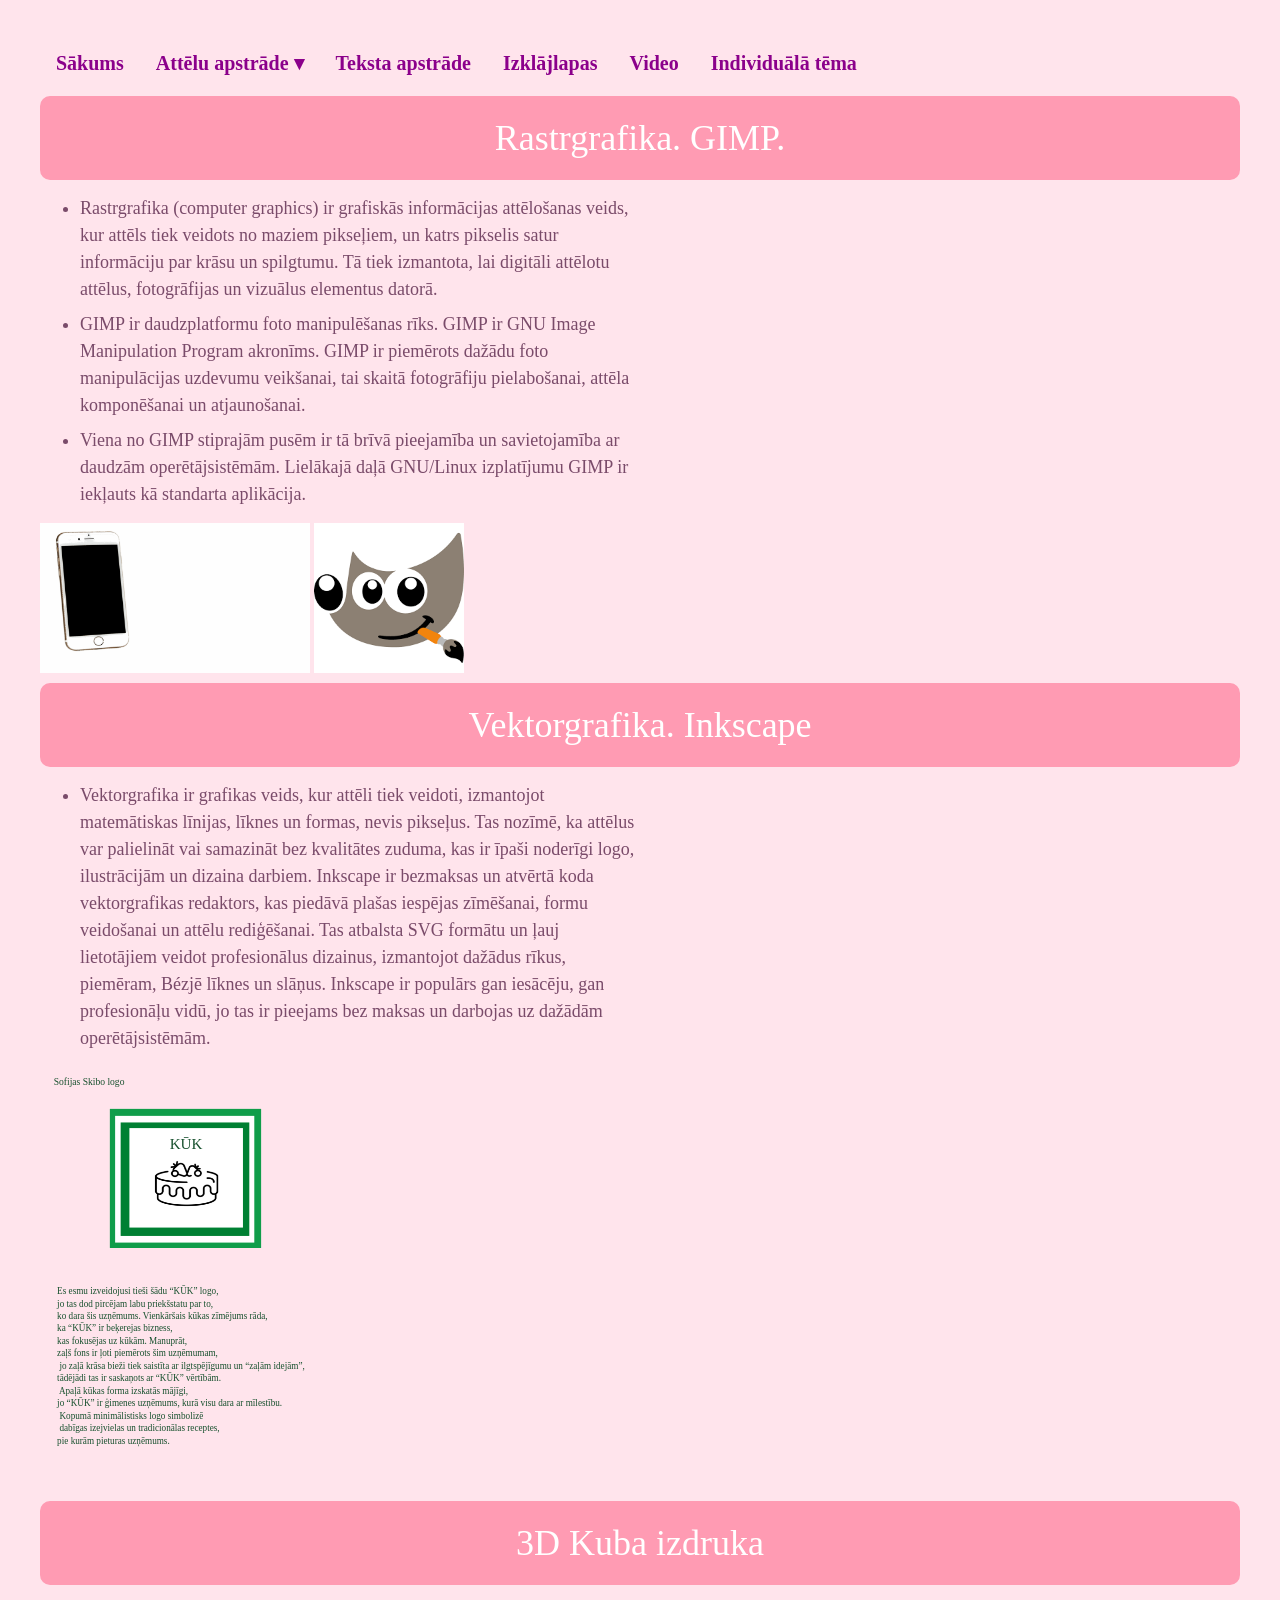
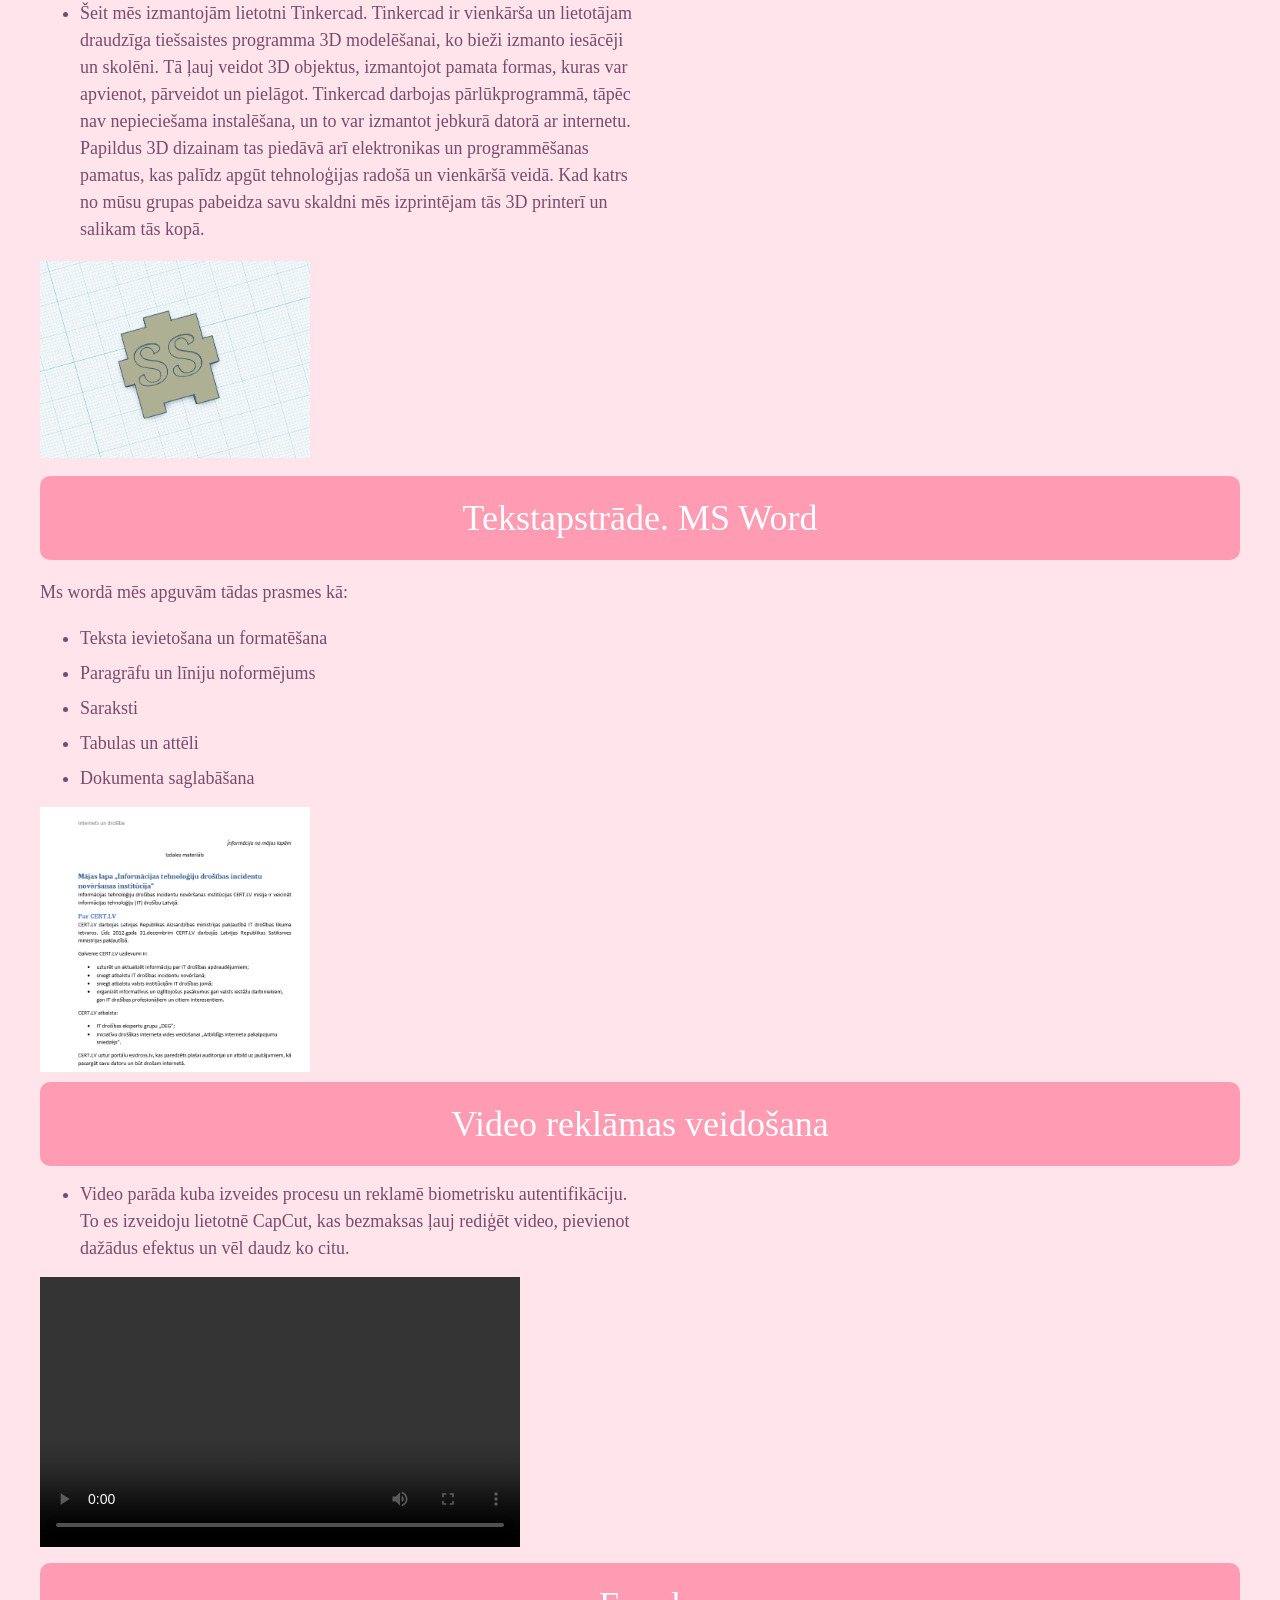
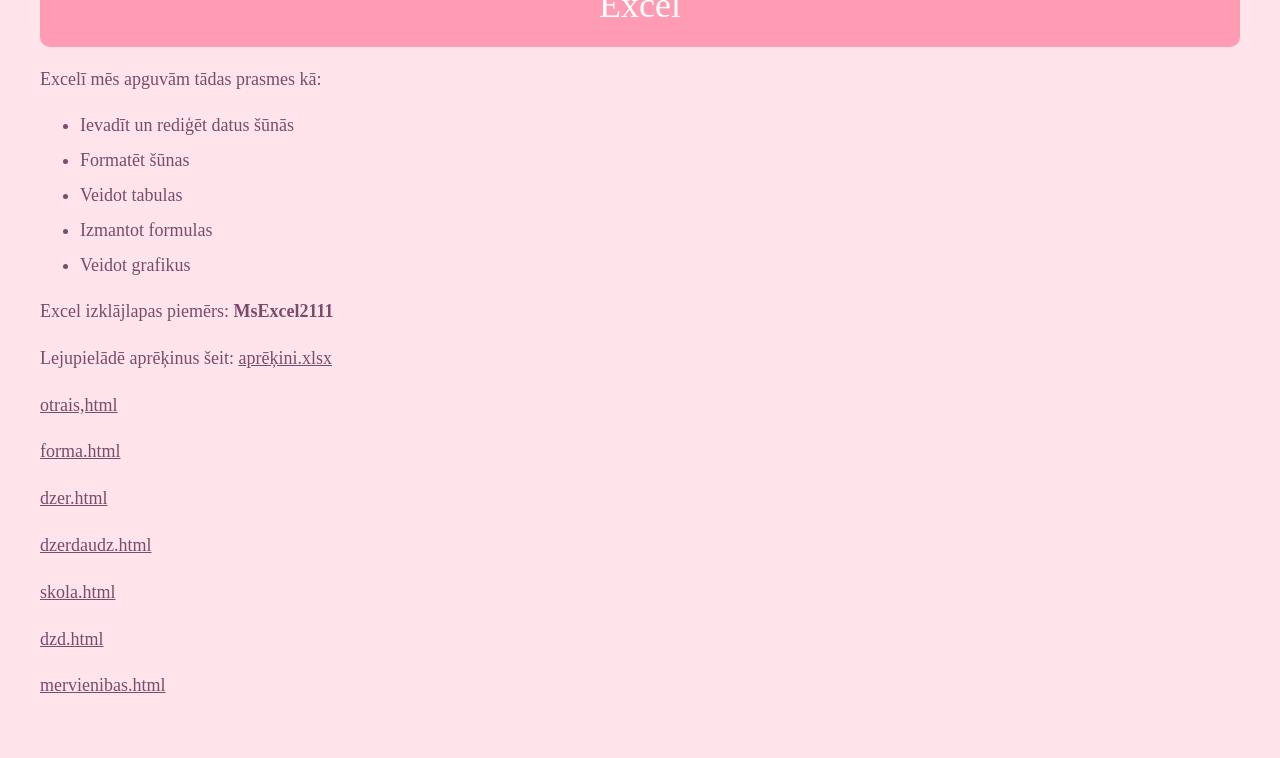
==== commit c151db75: "Update index.html" ====
--- a/index.html
+++ b/index.html
@@ -165,6 +165,6 @@
 <p><a href="dzerdaudz.html">dzerdaudz.html</a></p>
 <p><a href="skola.html">skola.html</a></p>
 <p><a href="dzd.html">dzd.html</a></p>
-<p><a href="mervienības.html">mērvienības.html</a></p>
+<p><a href="mervienibas.html">mervienibas.html</a></p>
 </body>
 </html>
